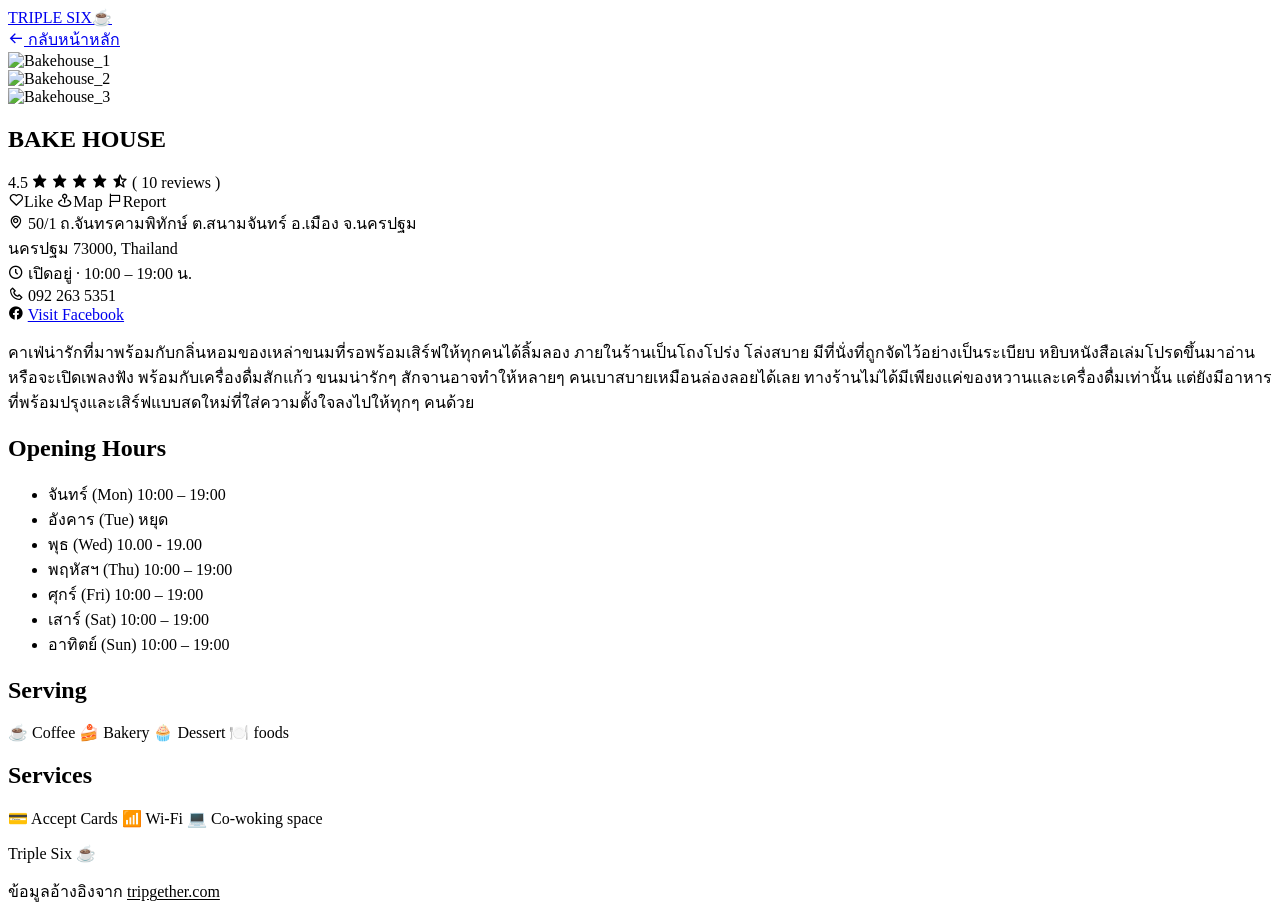
==== Bake_house_page.html @ 5ec261a3 "Create Bake_house_page.html" ====
<!DOCTYPE html>
<html lang="en">
<head>
    <meta charset="UTF-8">
    <meta name="viewport" content="width=device-width, initial-scale=1.0">
    <link href='https://unpkg.com/boxicons@2.1.4/css/boxicons.min.css' rel='stylesheet'>
    <link rel="stylesheet" href="/css/Bake_house.css">
    <link href="https://fonts.googleapis.com/css2?family=Inter:wght@400;500;600;700&family=Kanit:wght@300;400;500;600;700&display=swap" rel="stylesheet" />
    <link rel="preconnect" href="https://fonts.googleapis.com" />
    <link rel="preconnect" href="https://fonts.gstatic.com" crossorigin />
    <title>Bake house cafe</title>
</head>
<body>
    <header class="navbar">
        <a href="index.html" class="navbar_logo">TRIPLE SIX<span>☕</span></a>
        <div class="navbar_action">
            <a href="index.html" class="botton_outline">
                <i class='bx bx-arrow-back'></i>
                กลับหน้าหลัก
            </a>
        </div>
    </header>

    <section class="main_container">
        <div class="image_grid">
            <div class="image_box">
                <img src="https://www.tripgether.com/wp-content/uploads/2022/02/Bakehouse10.jpg" alt="Bakehouse_1">
            </div>
            <div class="image_box">
                <img src="https://www.tripgether.com/wp-content/uploads/2022/02/Bakehouse1.jpg" alt="Bakehouse_2">
            </div>
            <div class="image_box">
                <img src="https://www.tripgether.com/wp-content/uploads/2022/02/Bakehouse4.jpg" alt="Bakehouse_3">
            </div>
        </div>
        <div class="shop_info">
            <h1 class="shop_name">BAKE HOUSE</h1>
            <div class="rating_box">
                <span class="rating_score">4.5</span>
                <span class="rating_star">
                    <i class='bx bxs-star' ></i>
                    <i class='bx bxs-star' ></i>
                    <i class='bx bxs-star' ></i>
                    <i class='bx bxs-star' ></i>
                    <i class='bx bxs-star-half' ></i>
                </span>
                <span class="review_count">( 10 reviews )</span>
            </div>

            <div class="action_buttons">
                <span class="action_btn"><i class='bx bx-heart' ></i>Like</span>
                <span class="action_btn"><i class='bx bx-map-pin' ></i>Map</span>
                <span class="action_btn"><i class='bx bx-flag' ></i>Report</span>
            </div>

            <div class="infor_list">
                <div class="info_row">
                    <i class='bx bx-map' ></i>
                    <span>50/1 ถ.จันทรคามพิทักษ์ ต.สนามจันทร์ อ.เมือง จ.นครปฐม<br>นครปฐม 73000, Thailand</span>
                </div>
                <div class="info_row">
                    <i class='bx bx-time-five' ></i>
                    <span>
                        <span class="status_text status_open">เปิดอยู่</span>
                         · 10:00 – 19:00 น.
                    </span>
                </div>
                <div class="info_row">
                    <i class='bx bx-phone' ></i>
                    <span>092 263 5351</span>
                </div>
                <div class="info_row">
                    <i class='bx bxl-facebook-circle' ></i>
                    <a href="https://www.facebook.com/bakehousenp/" target="_blank">Visit Facebook</a>
                </div>
            </div>
            <p class="shop_desc">
                คาเฟ่น่ารักที่มาพร้อมกับกลิ่นหอมของเหล่าขนมที่รอพร้อมเสิร์ฟให้ทุกคนได้ลิ้มลอง ภายในร้านเป็นโถงโปร่ง โล่งสบาย มีที่นั่งที่ถูกจัดไว้อย่างเป็นระเบียบ หยิบหนังสือเล่มโปรดขึ้นมาอ่าน หรือจะเปิดเพลงฟัง พร้อมกับเครื่องดื่มสักแก้ว ขนมน่ารักๆ สักจานอาจทำให้หลายๆ คนเบาสบายเหมือนล่องลอยได้เลย ทางร้านไม่ได้มีเพียงแค่ของหวานและเครื่องดื่มเท่านั้น แต่ยังมีอาหารที่พร้อมปรุงและเสิร์ฟแบบสดใหม่ที่ใส่ความตั้งใจลงไปให้ทุกๆ คนด้วย
            </p>
        </div>
    </section>

    <div class="content_section">
        <div class="card_grid">
            <div class="info_card">
                <h2 class="card_title">Opening Hours</h2>
                <ul class="hours-list">
                    <li>
                        <span class="day-text">จันทร์ (Mon)</span>
                        <span class="time-text">10:00 – 19:00</span>
                    </li>
                    <li>
                        <span class="day-text">อังคาร (Tue)</span>
                        <span class="time-text time-closed">หยุด</span>
                    </li>
                    <li>
                        <span class="day-text">พุธ (Wed)</span>
                        <span class="time-text">10.00 - 19.00</span>
                    </li>
                    <li>
                        <span class="day-text">พฤหัสฯ (Thu)</span>
                        <span class="time-text">10:00 – 19:00</span>
                    </li>
                    <li>
                        <span class="day-text">ศุกร์ (Fri)</span>
                        <span class="time-text">10:00 – 19:00</span>
                    </li>
                    <li>
                        <span class="day-text">เสาร์ (Sat)</span>
                        <span class="time-text">10:00 – 19:00</span>
                    </li>
                    <li>
                        <span class="day-text">อาทิตย์ (Sun)</span>
                        <span class="time-text">10:00 – 19:00</span>
                    </li>
                </ul>
            </div>

            <div class="info_card">
                <h2 class="card_title">Serving</h2>
                <div class="tags_box">
                    <span class="tag-item">☕ Coffee</span>
                    <span class="tag-item">🍰 Bakery</span>
                    <span class="tag-item">🧁 Dessert</span>
                    <span class="tag-item">🍽️ foods</span>
                </div>

                <h2 class="card_title">Services</h2>
                <div class="tags_box">
                    <span class="tag-item">💳 Accept Cards</span>
                    <span class="tag-item">📶 Wi-Fi</span>
                    <span class="tag-item">💻 Co-woking space</span>
                </div>
            </div>
        </div>
    </div>

    <footer class="footer">
        <p class="footer-brand">Triple Six ☕</p>
        <p class="footer-text">
            ข้อมูลอ้างอิงจาก <a href="https://www.tripgether.com" target="_blank" style="color:inherit; text-decoration:underline; text-underline-offset:2px;">tripgether.com</a>
        </p>
    </footer>
</body>
</html>
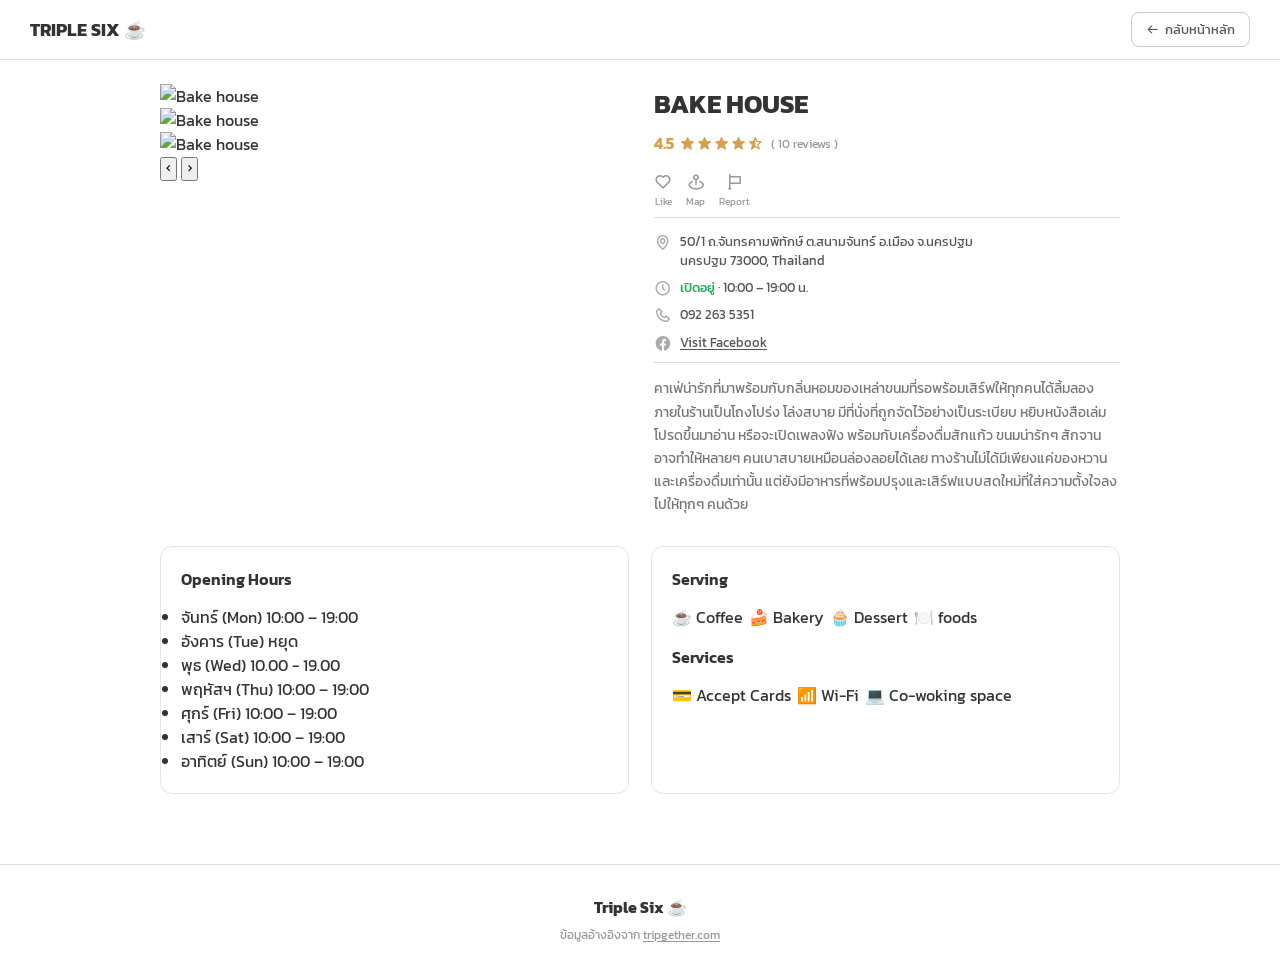
==== commit ffc7ab60: "card" ====
--- a/Bake_house_page.html
+++ b/Bake_house_page.html
@@ -22,15 +22,30 @@
     </header>
 
     <section class="main_container">
-        <div class="image_grid">
-            <div class="image_box">
-                <img src="https://www.tripgether.com/wp-content/uploads/2022/02/Bakehouse10.jpg" alt="Bakehouse_1">
+        <div class="carousel_wrapper">
+            <div class="carousel_track">
+                <div class="carousel_card">
+                    <img src="https://www.tripgether.com/wp-content/uploads/2022/02/Bakehouse10.jpg"
+                        alt="Bake house">
+                </div>
+                <div class="carousel_card">
+                    <img src="https://www.tripgether.com/wp-content/uploads/2022/02/Bakehouse1.jpg"
+                        alt="Bake house">
+                </div>
+                <div class="carousel_card">
+                    <img src="https://www.tripgether.com/wp-content/uploads/2022/02/Bakehouse4.jpg"
+                        alt="Bake house">
+                </div>
             </div>
-            <div class="image_box">
-                <img src="https://www.tripgether.com/wp-content/uploads/2022/02/Bakehouse1.jpg" alt="Bakehouse_2">
-            </div>
-            <div class="image_box">
-                <img src="https://www.tripgether.com/wp-content/uploads/2022/02/Bakehouse4.jpg" alt="Bakehouse_3">
+
+            <button class="nav_btn prev_btn"><i class='bx bx-chevron-left'></i></button>
+            <button class="nav_btn next_btn"><i class='bx bx-chevron-right'></i></button>
+
+            <!-- Carousel Dots -->
+            <div class="carousel_dots">
+                <span class="dot active" data-index="0"></span>
+                <span class="dot" data-index="1"></span>
+                <span class="dot" data-index="2"></span>
             </div>
         </div>
         <div class="shop_info">
--- a/css/Bake_house.css
+++ b/css/Bake_house.css
@@ -0,0 +1,294 @@
+* {
+    margin: 0;
+    padding: 0;
+    box-sizing: border-box;
+}
+
+body {
+    font-family: 'Kanit', sans-serif;
+    background-color: #fff;
+    color: #333;
+}
+
+a {
+    text-decoration: none;
+    color: inherit;
+}
+
+img {
+    max-width: 100%;
+}
+
+button {
+    cursor: pointer;
+    font-family: 'Kanit', sans-serif;
+}
+
+.navbar {
+    position: sticky;
+    top: 0;
+    display: flex;
+    align-items: center;
+    justify-content: space-between;
+    padding: 12px 30px;
+    background: #fff;
+    border-bottom: 1px solid #ddd;
+    z-index: 10;
+}
+
+.navbar_logo {
+    font-weight: 700;
+    font-size: 1.1rem;
+    color: #333;
+}
+
+.navbar_logo span {
+    margin-left: 4px;
+}
+
+.botton_outline {
+    display: flex;
+    align-items: center;
+    gap: 6px;
+    padding: 7px 14px;
+    font-size: 0.82rem;
+    font-family: 'Kanit', sans-serif;
+    color: #555;
+    background: none;
+    border: 1px solid #ccc;
+    border-radius: 8px;
+}
+
+.main_container {
+    display: grid;
+    grid-template-columns: 1fr 1fr;
+    gap: 28px;
+    max-width: 1000px;
+    margin: 0 auto;
+    padding: 24px 20px 30px;
+}
+
+.image_grid {
+    display: grid;
+    grid-template-columns: 2fr 1fr;
+    grid-template-rows: 1fr 1fr;
+    gap: 8px;
+    border-radius: 12px;
+    overflow: hidden;
+    aspect-ratio: 4 / 3;
+}
+
+.image_box {
+    position: relative;
+    overflow: hidden;
+}
+
+.image_box:first-child {
+    grid-row: span 2;
+}
+
+.image_box img {
+    width: 100%;
+    height: 100%;
+    object-fit: cover;
+}
+
+.shop_info {
+    display: flex;
+    flex-direction: column;
+    gap: 10px;
+    padding-top: 4px;
+}
+
+.shop_name {
+    font-size: 1.6rem;
+    font-weight: 700;
+    color: #333;
+    line-height: 1.3;
+}
+
+.rating_box {
+    display: flex;
+    align-items: center;
+    gap: 6px;
+}
+
+.rating_score {
+    font-size: 1rem;
+    font-weight: 700;
+    color: #d4a24e;
+}
+
+.rating_star {
+    display: flex;
+    gap: 2px;
+    color: #d4a24e;
+    font-size: 0.95rem;
+}
+
+.review_count {
+    font-size: 0.78rem;
+    color: #999;
+    margin-left: 2px;
+}
+
+.action_buttons {
+    display: flex;
+    gap: 14px;
+    padding: 8px 0;
+    border-bottom: 1px solid #ddd;
+}
+
+.action_btn {
+    display: flex;
+    flex-direction: column;
+    align-items: center;
+    gap: 2px;
+    font-size: 0.65rem;
+    color: #999;
+    cursor: pointer;
+}
+
+.action_btn i { font-size: 1.15rem; }
+
+.infor_list {
+    display: flex;
+    flex-direction: column;
+    gap: 8px;
+    padding-top: 4px;
+}
+
+.info_row {
+    display: flex;
+    align-items: flex-start;
+    gap: 8px;
+    font-size: 0.82rem;
+    color: #555;
+}
+
+.info_row i {
+    font-size: 1.1rem;
+    color: #aaa;
+    margin-top: 2px;
+    flex-shrink: 0;
+}
+
+.info_row a {
+    color: #555;
+    text-decoration: underline;
+    text-underline-offset: 2px;
+}
+
+.status_text { font-weight: 500; }
+.status_open { color: #27ae60; }
+.status_closed { color: #c0392b; }
+
+.shop_desc {
+    font-size: 0.85rem;
+    color: #777;
+    line-height: 1.7;
+    border-top: 1px solid #ddd;
+    padding-top: 14px;
+    margin-top: auto;
+}
+
+.content_section {
+    max-width: 1000px;
+    margin: 0 auto;
+    padding: 0 20px 40px;
+}
+
+.card_grid {
+    display: grid;
+    grid-template-columns: 1fr 1fr;
+    gap: 22px;
+    margin-bottom: 30px;
+}
+
+.info_card {
+    background: #fff;
+    border: 1px solid #e5e5e3;
+    border-radius: 12px;
+    padding: 20px;
+}
+
+.card_title {
+    font-size: 1rem;
+    font-weight: 600;
+    color: #333;
+    margin-bottom: 14px;
+}
+
+.hours_list {
+    list-style: none;
+}
+
+.hours_list li {
+    display: flex;
+    justify-content: space-between;
+    padding: 5px 0;
+    font-size: 0.82rem;
+    border-bottom: 1px solid #f0f0ee;
+}
+
+.hours_list li:last-child { border-bottom: none; }
+
+.day_text {
+    font-weight: 500;
+    color: #333;
+}
+
+.time_text { color: #999; }
+.time_closed { color: #c0392b; font-weight: 500; }
+
+.tags_box {
+    display: flex;
+    flex-wrap: wrap;
+    gap: 6px;
+    margin-bottom: 16px;
+}
+
+.tag_item {
+    font-size: 0.72rem;
+    padding: 4px 12px;
+    background-color: #f3f3f1;
+    color: #666;
+    border-radius: 14px;
+}
+
+.footer {
+    text-align: center;
+    padding: 30px 20px;
+    border-top: 1px solid #ddd;
+    background-color: #fff;
+}
+
+.footer-brand {
+    font-weight: 700;
+    font-size: 1rem;
+    color: #333;
+    margin-bottom: 6px;
+}
+
+.footer-text {
+    font-size: 0.78rem;
+    color: #999;
+}
+
+@media (max-width: 900px) {
+    .main_container {
+        grid-template-columns: 1fr;
+        gap: 18px;
+        padding: 16px 16px 24px;
+    }
+
+    .image_grid { aspect-ratio: 16 / 10; }
+    .shop_name { font-size: 1.35rem; }
+
+    .content_section { padding: 0 16px 30px; }
+    .card_grid { grid-template-columns: 1fr; }
+}
+
+@media (max-width: 600px) {
+    .action_buttons { gap: 10px; flex-wrap: wrap; }
+}
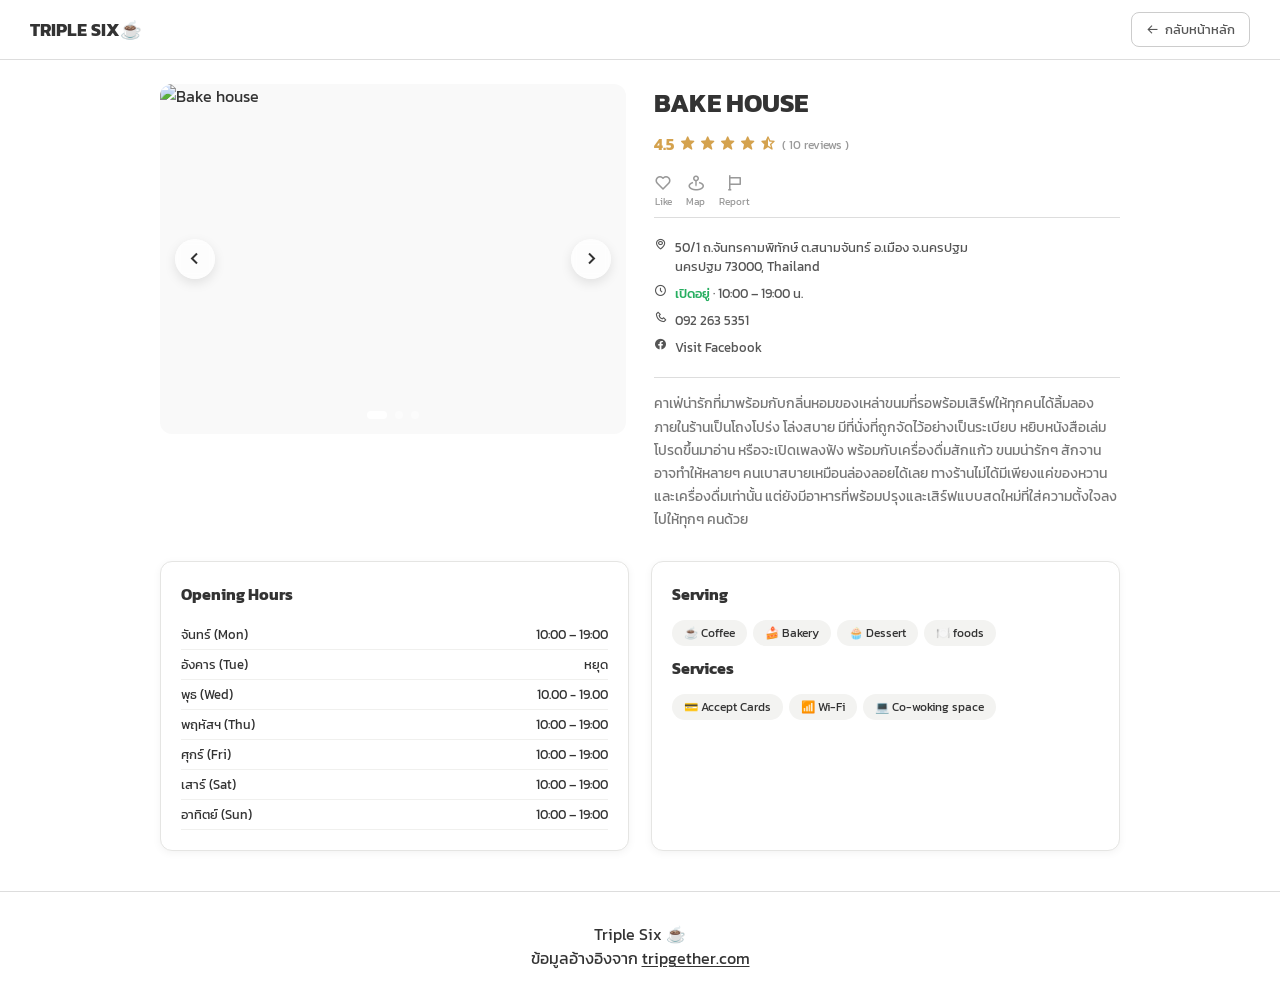
==== commit a5bc0436: "card js" ====
--- a/Bake_house_page.html
+++ b/Bake_house_page.html
@@ -156,5 +156,6 @@
             ข้อมูลอ้างอิงจาก <a href="https://www.tripgether.com" target="_blank" style="color:inherit; text-decoration:underline; text-underline-offset:2px;">tripgether.com</a>
         </p>
     </footer>
+    <script src="/Js/Bake_house.js"></script>
 </body>
 </html>
--- a/css/Bake_house.css
+++ b/css/Bake_house.css
@@ -13,15 +13,6 @@
 a {
     text-decoration: none;
     color: inherit;
-}
-
-img {
-    max-width: 100%;
-}
-
-button {
-    cursor: pointer;
-    font-family: 'Kanit', sans-serif;
 }
 
 .navbar {
@@ -42,21 +33,21 @@
     color: #333;
 }
 
-.navbar_logo span {
-    margin-left: 4px;
-}
-
 .botton_outline {
     display: flex;
     align-items: center;
     gap: 6px;
     padding: 7px 14px;
     font-size: 0.82rem;
-    font-family: 'Kanit', sans-serif;
     color: #555;
     background: none;
     border: 1px solid #ccc;
     border-radius: 8px;
+    transition: background-color 0.2s ease;
+}
+
+.botton_outline:hover {
+    background-color: #f0f0ee;
 }
 
 .main_container {
@@ -68,43 +59,136 @@
     padding: 24px 20px 30px;
 }
 
-.image_grid {
-    display: grid;
-    grid-template-columns: 2fr 1fr;
-    grid-template-rows: 1fr 1fr;
-    gap: 8px;
+/*เอา image grid ออก*/
+.carousel_wrapper {
+    position: relative;
+    width: 100%;
+    /* กำหนดสัดส่วนภาพให้เหมือนเดิม (4:3) หรือปรับตามใจชอบ */
+    aspect-ratio: 4 / 3;
     border-radius: 12px;
     overflow: hidden;
-    aspect-ratio: 4 / 3;
-}
-
-.image_box {
-    position: relative;
-    overflow: hidden;
-}
-
-.image_box:first-child {
-    grid-row: span 2;
-}
-
+    background-color: #f9f9f9;
+}
+
+/* แถวที่เก็บ Card ภาพ */
+.carousel_track {
+    display: flex;
+    height: 100%;
+    width: 100%;
+    transition: transform 0.6s cubic-bezier(0.25, 1, 0.5, 1);
+}
+
+/* แต่ละหน้าของสไลด์ */
+.carousel_card {
+    min-width: 100%;
+    /* บังคับให้ 1 card เต็มพื้นที่ wrapper */
+    height: 100%;
+}
+
+.carousel_card img {
+    width: 100%;
+    height: 100%;
+    object-fit: cover;
+    /* สำคัญ: ทำให้ภาพขยายเต็มโดยไม่แตกหรือบิดเบี้ยว */
+    display: block;
+}
+
+/* ปุ่มกดควบคุม (Nav Buttons) */
+.nav_btn {
+    position: absolute;
+    top: 50%;
+    transform: translateY(-50%);
+    background: rgba(255, 255, 255, 0.7);
+    backdrop-filter: blur(4px);
+    /* สไตล์กระจกฝ้ามินิมอล */
+    border: none;
+    width: 40px;
+    height: 40px;
+    border-radius: 50%;
+    display: flex;
+    align-items: center;
+    justify-content: center;
+    cursor: pointer;
+    z-index: 5;
+    color: #333;
+    font-size: 1.5rem;
+    transition: all 0.3s ease;
+    box-shadow: 0 4px 12px rgba(0, 0, 0, 0.1);
+}
+
+.nav_btn:hover {
+    background: #fff;
+    transform: translateY(-50%) scale(1.1);
+}
+
+.prev_btn {
+    left: 15px;
+}
+
+.next_btn {
+    right: 15px;
+}
+
+.carousel_dots {
+    position: absolute;
+    bottom: 15px;
+    left: 50%;
+    transform: translateX(-50%);
+    display: flex;
+    gap: 8px;
+    z-index: 5;
+}
+
+.dot {
+    width: 8px;
+    height: 8px;
+    background: rgba(255, 255, 255, 0.5);
+    border-radius: 50%;
+    cursor: pointer;
+    transition: 0.3s;
+}
+
+.dot.active {
+    background: #fff;
+    width: 20px;
+    /* ยืดออกให้ดู Modern */
+    border-radius: 10px;
+}
+
+/* ปรับปรุง Responsive สำหรับมือถือ */
+@media (max-width: 600px) {
+    .carousel_wrapper {
+        aspect-ratio: 1 / 1;
+        /* มือถือใช้ภาพสี่เหลี่ยมจตุรัสจะดูเต็มตากว่า */
+    }
+
+    .nav_btn {
+        width: 35px;
+        height: 35px;
+        font-size: 1.2rem;
+    }
+}
+
+/*จบตรงนี้*/
 .image_box img {
     width: 100%;
     height: 100%;
     object-fit: cover;
 }
 
+.image_box:first-child {
+    grid-row: span 2;
+}
+
 .shop_info {
     display: flex;
     flex-direction: column;
     gap: 10px;
-    padding-top: 4px;
 }
 
 .shop_name {
     font-size: 1.6rem;
     font-weight: 700;
-    color: #333;
-    line-height: 1.3;
 }
 
 .rating_box {
@@ -114,22 +198,17 @@
 }
 
 .rating_score {
-    font-size: 1rem;
     font-weight: 700;
     color: #d4a24e;
 }
 
 .rating_star {
-    display: flex;
-    gap: 2px;
     color: #d4a24e;
-    font-size: 0.95rem;
 }
 
 .review_count {
     font-size: 0.78rem;
     color: #999;
-    margin-left: 2px;
 }
 
 .action_buttons {
@@ -147,41 +226,55 @@
     font-size: 0.65rem;
     color: #999;
     cursor: pointer;
-}
-
-.action_btn i { font-size: 1.15rem; }
+    transition: all 0.2s ease;
+    user-select: none;
+}
+
+.action_btn i {
+    font-size: 1.15rem;
+}
+
+.action_btn.active {
+    color: #e74c3c;
+    transform: scale(1.1);
+}
+
+.action_btn.active i {
+    color: #e74c3c;
+}
+
+.action_btn.active,
+.action_btn.active i,
+.action_btn.active span {
+    color: #ff4757 !important;
+}
+
+.action_btn i {
+    transition: transform 0.2s ease;
+}
+
+.action_btn.active i {
+    transform: scale(1.2);
+}
 
 .infor_list {
     display: flex;
     flex-direction: column;
     gap: 8px;
-    padding-top: 4px;
+    margin-top: 10px;
 }
 
 .info_row {
     display: flex;
-    align-items: flex-start;
     gap: 8px;
     font-size: 0.82rem;
     color: #555;
 }
 
-.info_row i {
-    font-size: 1.1rem;
-    color: #aaa;
-    margin-top: 2px;
-    flex-shrink: 0;
-}
-
-.info_row a {
-    color: #555;
-    text-decoration: underline;
-    text-underline-offset: 2px;
-}
-
-.status_text { font-weight: 500; }
-.status_open { color: #27ae60; }
-.status_closed { color: #c0392b; }
+.status_open {
+    color: #27ae60;
+    font-weight: 500;
+}
 
 .shop_desc {
     font-size: 0.85rem;
@@ -189,7 +282,7 @@
     line-height: 1.7;
     border-top: 1px solid #ddd;
     padding-top: 14px;
-    margin-top: auto;
+    margin-top: 10px;
 }
 
 .content_section {
@@ -202,28 +295,75 @@
     display: grid;
     grid-template-columns: 1fr 1fr;
     gap: 22px;
-    margin-bottom: 30px;
 }
 
 .info_card {
-    background: #fff;
     border: 1px solid #e5e5e3;
     border-radius: 12px;
     padding: 20px;
+    background-color: #fff;
+    box-shadow: 0 2px 8px rgba(0, 0, 0, 0.05);
 }
 
 .card_title {
     font-size: 1rem;
+    margin-bottom: 14px;
+}
+
+/* Map Card Styles */
+.map_card {
+    padding: 0;
+    overflow: hidden;
+    display: flex;
+    flex-direction: column;
+    border: none;
+    box-shadow: 0 4px 16px rgba(0, 0, 0, 0.08); /* ทำให้ตัว Card ลอยเด่นขึ้นมานิดนึง */
+}
+
+.map_card_header {
+    padding: 20px 24px;
+    background-color: #fcfcfb;
+    border-bottom: 1px solid #f0f0ee;
+    display: flex;
+    justify-content: space-between;
+    align-items: center;
+}
+
+.map_card_title {
+    font-size: 1.1rem;
     font-weight: 600;
-    color: #333;
-    margin-bottom: 14px;
-}
-
-.hours_list {
+    margin: 0;
+    display: flex;
+    align-items: center;
+    gap: 8px;
+    color: #222;
+}
+
+.map_card_title i {
+    color: #e74c3c;
+    font-size: 1.3rem;
+}
+
+.map_card_body {
+    flex: 1;
+    position: relative;
+    min-height: 280px; /* ให้แผนที่ใหญ่ขึ้นนิดหน่อย */
+}
+
+.map_card_body iframe {
+    position: absolute;
+    top: 0;
+    left: 0;
+    width: 100%;
+    height: 100%;
+    border: 0;
+}
+
+.hours-list {
     list-style: none;
 }
 
-.hours_list li {
+.hours-list li {
     display: flex;
     justify-content: space-between;
     padding: 5px 0;
@@ -231,64 +371,32 @@
     border-bottom: 1px solid #f0f0ee;
 }
 
-.hours_list li:last-child { border-bottom: none; }
-
-.day_text {
-    font-weight: 500;
-    color: #333;
-}
-
-.time_text { color: #999; }
-.time_closed { color: #c0392b; font-weight: 500; }
-
 .tags_box {
     display: flex;
     flex-wrap: wrap;
     gap: 6px;
-    margin-bottom: 16px;
-}
-
-.tag_item {
+    margin-bottom: 10px;
+}
+
+.tag-item {
     font-size: 0.72rem;
     padding: 4px 12px;
-    background-color: #f3f3f1;
-    color: #666;
+    background: #f3f3f1;
     border-radius: 14px;
 }
 
 .footer {
     text-align: center;
-    padding: 30px 20px;
+    padding: 30px;
     border-top: 1px solid #ddd;
-    background-color: #fff;
-}
-
-.footer-brand {
-    font-weight: 700;
-    font-size: 1rem;
-    color: #333;
-    margin-bottom: 6px;
-}
-
-.footer-text {
-    font-size: 0.78rem;
-    color: #999;
 }
 
 @media (max-width: 900px) {
     .main_container {
         grid-template-columns: 1fr;
-        gap: 18px;
-        padding: 16px 16px 24px;
     }
 
-    .image_grid { aspect-ratio: 16 / 10; }
-    .shop_name { font-size: 1.35rem; }
-
-    .content_section { padding: 0 16px 30px; }
-    .card_grid { grid-template-columns: 1fr; }
-}
-
-@media (max-width: 600px) {
-    .action_buttons { gap: 10px; flex-wrap: wrap; }
-}
+    .card_grid {
+        grid-template-columns: 1fr;
+    }
+}
